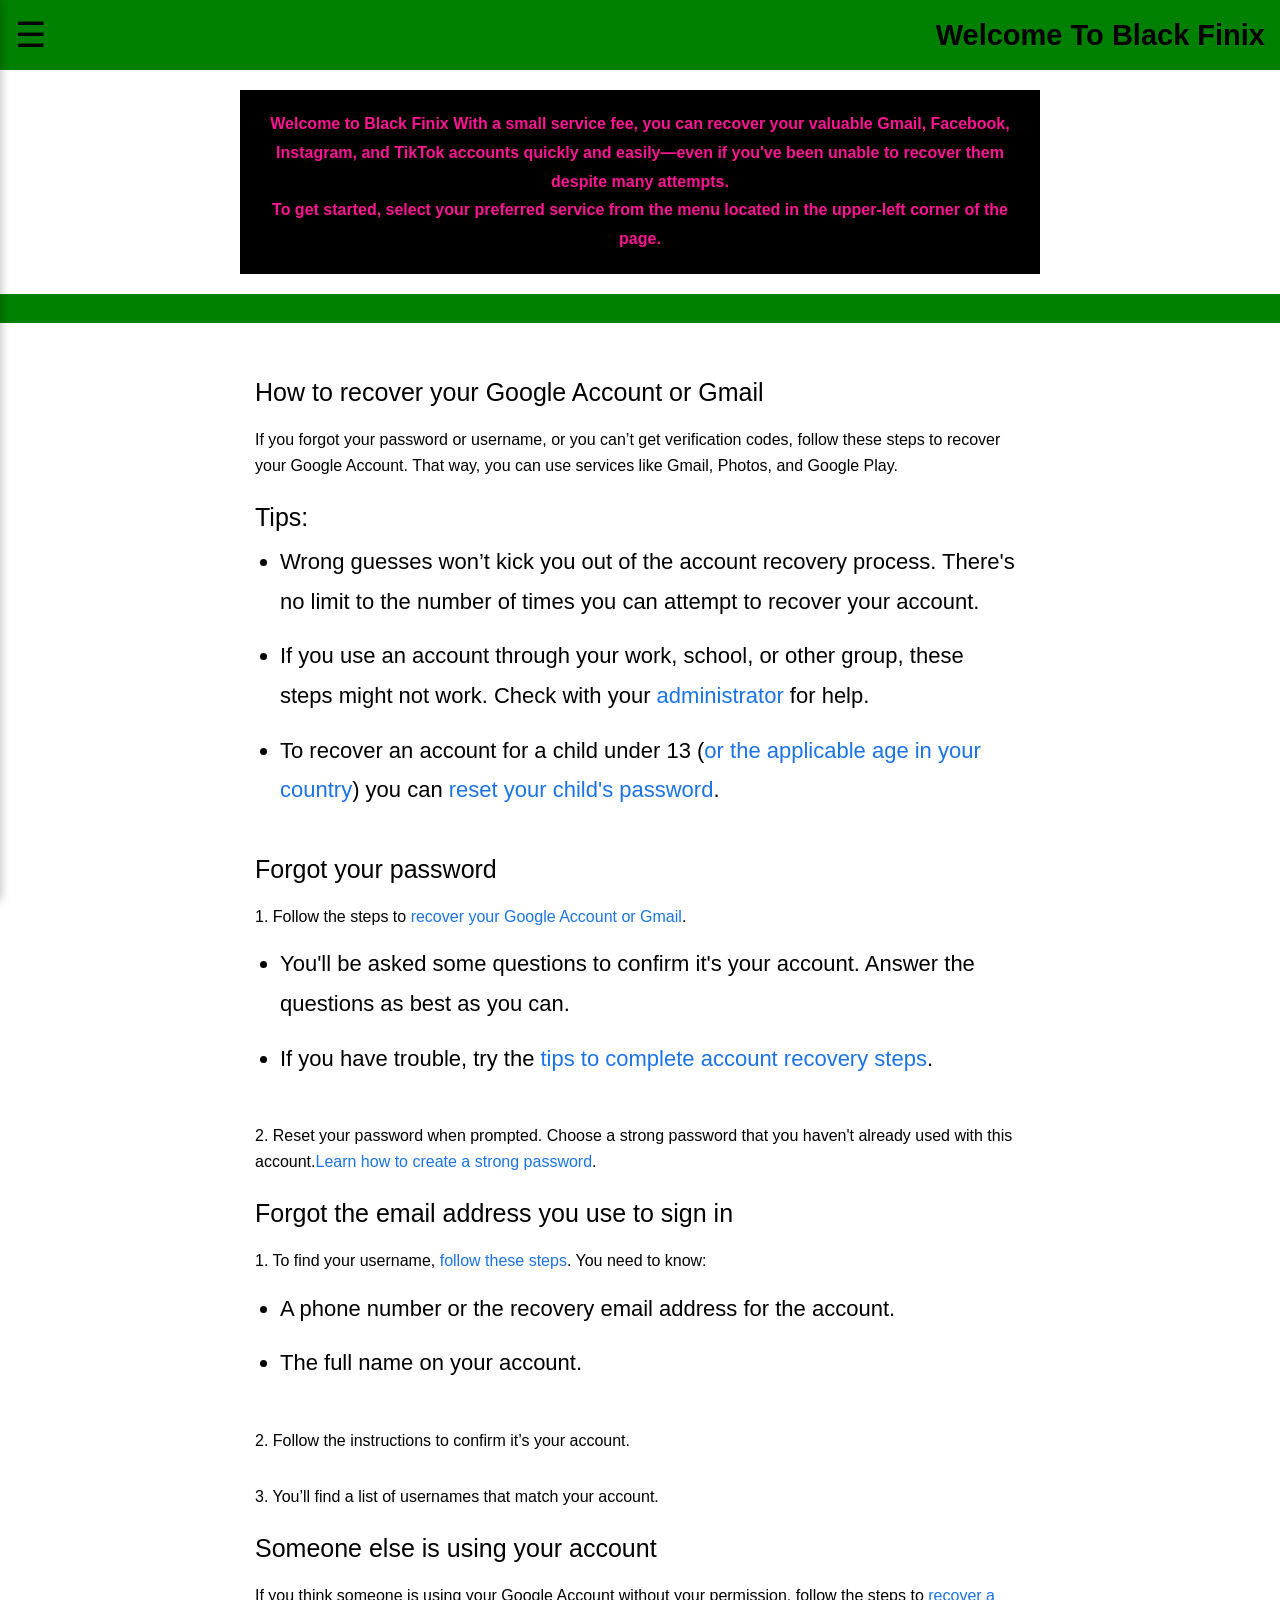
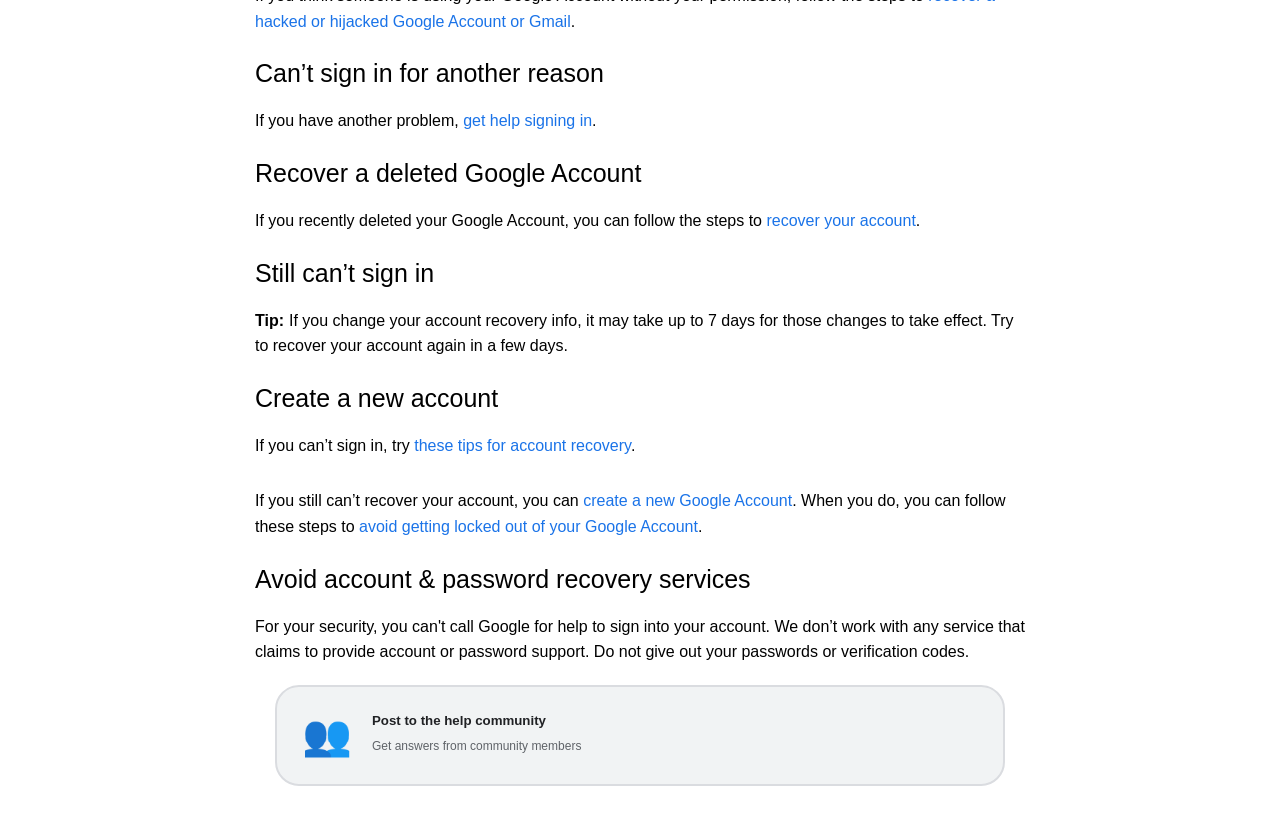
==== index.html @ 3a5717c6 "Add files via upload" ====
<!DOCTYPE html>
<html lang="en">
<head>
  <meta charset="UTF-8">
  <meta name="viewport" content="width=device-width, initial-scale=1.0">
  <title>blackfinix.com</title>




  
  <link rel="stylesheet" href="movie.css">
</head>
<body>
  
  <div id="sidebar" class="sidebar">

  <div class="top-bar">
  <a href="index.html">🏠 Home</a>
  <div class="close-btn">&times;</div>
</div>
    <a href="coming.html" class="gmail">✉️ Gmail</a>
    <a href="coming" class="instagram">📸 Instagram</a>
    <a href="coming" class="facebook">📘 Facebook</a>
    <a href="coming" class="tiktok">🎵 TikTok</a>
    <!-- <a href="mlogin.html" class="login">🔑 Sign In</a>
    <a href="mregistration.html" class="Registration">📝 Registration</a> -->
  </div>

</div>
  
  
  <div class="header">
  <div class="menu-btn">☰</div>
  <div class="logo">Welcome To Black Finix</div>
</div>

<div class="welcome-text">


  <p>
    Welcome to Black Finix
    With a small service fee, you can recover your valuable Gmail,
    Facebook, Instagram, and TikTok accounts quickly and easily—even if
    you've been unable to recover them despite many attempts.
  </p>

  <p>
    To get started, select your preferred service from the menu located
    in the upper-left corner of the page.
  </p>
  </div>

<div class="marquee">
  <span>You can also try the free options if you'd like.</span>
</div>

<div class="gmail-body">
  <div class="headline">How to recover your Google Account or Gmail</div>
  
  
  <div class="ttm">
   <span id="kkh" class="kkh2">
  If you forgot your password or username, or you can’t get verification codes, follow these steps to recover your Google Account. That way, you can use services like Gmail, Photos, and Google Play.
</span>
</div>

<div class="headline">Tips:</div>

<div class="tips-box">
      <ul>
        <li>
            Wrong guesses won’t kick you out of the account recovery process.
            There's no limit to the number of times you can attempt to recover
            your account.
        </li>

        <li>
            If you use an account through your work, school, or other group,
            these steps might not work. Check with your
            <a href="https://support.google.com/accounts/answer/6208960">administrator</a> for help.
        </li>

        <li>
            To recover an account for a child under 13
            (<a href="https://support.google.com/accounts/answer/1350409">or the applicable age in your country</a>)
            you can <a href="https://support.google.com/families/answer/7103262?hl=en#reset_password">reset your child's password</a>.
        </li>
    </ul>
</div>






  
<div class="headline">Forgot your password</div>

<div class="ttm">
   <span id="kkh" class="kkh2">1. Follow the steps to <a href="https://accounts.google.com/signin/recovery?ec=ar_hc_7682439">recover your Google Account or Gmail</a>.</span>
</div>


<div class="tips-box">
  <ul>
    <li>
      You'll be asked some questions to confirm it's your account. Answer the questions as best as you can.
    </li>
    <li>
      If you have trouble, try the <a href="Tips to complete account recovery steps.html">tips to complete account recovery steps</a>.
    </li>
  </ul>
</div>

<div class="ttm">
   <span id="kkh" class="kkh2">2. Reset your password when prompted. Choose a strong password that you haven't already used with this account.<a href="https://support.google.com/accounts/answer/32040">Learn how to create a strong password</a>.</span>
   </div>

<div class="headline">Forgot the email address you use to sign in</div>

<div class="ttm">
   <span id="kkh" class="kkh2">1. To find your username, <a href="https://accounts.google.com/signin/usernamerecovery?ec=ur_hc_7682439">follow these steps</a>. You need to know:</span>
</div>

<div class="tips-box">
  <ul>
    <li>
      A phone number or the recovery email address for the account.
    </li>
    <li>
      The full name on your account.
    </li>
  </ul>
</div>
<div class="ttm">
   <span id="kkh" class="kkh2">2. Follow the instructions to confirm it’s your account.</span>
</div>

<div class="ttm">
   <span id="kkh" class="kkh2">3. You’ll find a list of usernames that match your account.</span>
</div>







  
<div class="headline">Someone else is using your account</div>

<div class="ttm">
   <span id="kkh" class="kkh2">If you think someone is using your Google Account without your permission, follow the steps to <a href="https://support.google.com/accounts?p=ar_haco">recover a hacked or hijacked Google Account or Gmail</a>.</span>
</div>

<div class="headline">Can’t sign in for another reason</div>

<div class="ttm">
   <span id="kkh" class="kkh2">If you have another problem, <a href="https://support.google.com/accounts/troubleshooter/2402620">get help signing in</a>.</span>
</div>

<div class="headline">Recover a deleted Google Account</div>

<div class="ttm">
   <span id="kkh" class="kkh2">If you recently deleted your Google Account, you can follow the steps to <a href="https://support.google.com/accounts?p=ar_del">recover your account</a>.</span>
</div>

<div class="headline">Still can’t sign in</div>

<div class="ttm">
   <span id="kkh" class="kkh2"><h4>Tip:</h4>If you change your account recovery info, it may take up to 7 days for those changes to take effect. Try to recover your account again in a few days.</span>
</div>

<div class="headline">Create a new account</div>

<div class="ttm">
   <span id="kkh" class="kkh2">If you can’t sign in, try <a href="https://support.google.com/accounts/answer/7299973">these tips for account recovery</a>.</span>
</div>

<div class="ttm">
   <span id="kkh" class="kkh2">If you still can’t recover your account, you can <a href="https://support.google.com/accounts?p=ar_create">create a new Google Account</a>. When you do, you can follow these steps to<a href="https://support.google.com/accounts/answer/7684753"> avoid getting locked out of your Google Account</a>.</span>
</div>

<div class="headline">Avoid account & password recovery services</div>

<div class="ttm">
   <span id="kkh" class="kkh2">For your security, you can't call Google for help to sign into your account. We don’t work with any service that claims to provide account or password support. Do not give out your passwords or verification codes.</span>
</div>

<a href="https://support.google.com/accounts/community?hl=en&help_center_link=CIfz1AMSK0hvdyB0byByZWNvdmVyIHlvdXIgR29vZ2xlIEFjY291bnQgb3IgR21haWw" class="help-card">
    
    <div class="icon">
        👥
    </div>

    <div class="text">
        <h5>Post to the help community</h5>
        <p>Get answers from community members</p>
    </div>

</a>




</div>
<script src="movie.js"></script>


</body>
</html>
---- movie.css ----
*{
  margin:0;
  padding:0;
  box-sizing:border-box;
  font-family:Arial,sans-serif;
}
.header{
  background:green;
  color:white;
  padding:15px;
  display:flex;
  justify-content:space-between;
  align-items:center;
}
.logo{
  font-size:29px;
  font-weight:bold;
  color: black;
  text-align: center;
}
.menu-btn{
  font-size:35px;
  cursor:pointer;
  color: black;
}
.close-btn{
  font-size:40px;
  text-align:right;
  padding:10px 20px;
  cursor:pointer;
  font-weight:bold;
}
.close-btn{
  background:red;
  color: black;
  font-size:40px;
  text-align:right;
  padding:5px 15px;
  cursor:pointer;
  font-weight:bold;
}
.sidebar{
  position:fixed;
  left:-250px;
  top:0;
  width:250px;
  height:100%;
  background:white;
  transition:0.3s;
  z-index:1000;
  box-shadow:0 0 10px rgba(0,0,0,0.3);
}

.sidebar a{
  display:block;
  padding:15px;
  text-decoration:none;
  font-weight: bold;
  color:white;
  background-color: grey;
  border-bottom:1px solid #ddd;
}
.top-bar{
  display: flex;
  justify-content: space-between;
  align-items: center;
  background: grey;
}

.close-btn{
  font-size: 30px;
  cursor: pointer;
}
.welcome-text {
  max-width: 800px;
  margin: 20px auto;
  padding: 20px;
  color: deeppink;
  line-height: 1.8;
  text-align: center;
  background: black;
  font-weight: bold;
}

.welcome-text h2 {
  margin-bottom: 15px;
}
.marquee {
  width: 100%;
  overflow: hidden;
  white-space: nowrap;
  box-sizing: border-box;
  background: green;
  color: white;
  font-weight: bold;
  font-size: 25px;
}

.marquee span {
  display: inline-block;
  padding-left: 100%;
  animation: marquee 15s linear infinite;
}

@keyframes marquee {
  0% {
    transform: translateX(0);
  }
  100% {
    transform: translateX(-105%);
  }
}
.gmail-body{
  max-width: 800px;
  margin: 15px auto;
  padding: 15px;
}
.tips-box {
    max-width: 800px;
    margin: 5px auto;
    padding: 5px;
    font-family: Arial, sans-serif;
}

.tips-box h2 {
    font-size: 40px;
    margin-bottom: 20px;
}

.tips-box ul {
    padding-left: 20px;
}

.tips-box li {
    font-size: 22px;
    line-height: 1.8;
    margin-bottom: 15px;
}

.tips-box a {
    color: #1a73e8;
    text-decoration: none;
}

.tips-box a:hover {
    text-decoration: none;
}
@media (max-width: 768px) {
    .tips-box h2 {
        font-size: 32px;
    }

    .tips-box li {
        font-size: 16px;
    }
}

.help-card{
    display:flex;
    align-items:center;
    gap:20px;
    background:#f1f3f4;
    border:2px solid #dadce0;
    border-radius:24px;
    padding:25px;
    margin:20px;
    text-decoration:none;
    color:#202124;
    transition:0.3s;
}

.help-card:hover{
    background:#e8eaed;
    border-color:#1a73e8;
}

.icon{
    font-size:40px;
}

.text h3{
    margin:0;
    font-size:28px;
}

.text p{
    margin-top:8px;
    color:#5f6368;
    font-size:12px;
}

.auth-box{
  width:90%;
  max-width:400px;
  margin:50px auto;
  background:white;
  padding:20px;
  border-radius:10px;
  box-shadow:0 2px 10px rgba(0,0,0,.2);
}

.auth-box h2{
  text-align:center;
  margin-bottom:20px;
}

.auth-box input{
  width:100%;
  padding:12px;
  margin:8px 0;
  border:1px solid #ccc;
  border-radius:5px;
}

.auth-box button{
  width:100%;
  padding:12px;
  background:green;
  color:white;
  border:none;
  border-radius:5px;
  font-size:16px;
  cursor:pointer;
}

.auth-box p{
  text-align:center;
  margin-top:15px;
}

#message{
  text-align:center;
  margin-bottom:10px;
  font-weight:bold;
}
.password-box{
  position:relative;
}

.password-box input{
  width:100%;
}

.eye{
  position:absolute;
  right:15px;
  top:50%;
  transform:translateY(-50%);
  cursor:pointer;
  font-size:20px;
}

.✉️page{
    width:90%;
    max-width:400px;
    margin:80px auto;
}

.logo2{
    width:75px;
    margin-bottom:25px;
}

h1{
    font-size:48px;
    font-weight:400;
    margin-bottom:20px;
}

.subtitle{
    font-size:22px;
    margin-bottom:40px;
}

.input-box{
    position:relative;
}

.input-box label{
    position:absolute;
    top:-10px;
    left:12px;
    background:white;
    padding:0 5px;
    color:#1a73e8;
    font-size:14px;
}

.input-box input{
    width:100%;
    height:60px;
    border:2px solid #1a73e8;
    border-radius:4px;
    outline:none;
    padding:10px;
    font-size:16px;
}

.forgot{
    display:block;
    margin-top:25px;
    color:#1a73e8;
    text-decoration:none;
    font-size:18px;
}

.next-btn{
    float:right;
    margin-top:40px;
    background:#1a73e8;
    color:white;
    border:none;
    padding:14px 35px;
    border-radius:30px;
    font-size:18px;
    cursor:pointer;
}
#kkh a {
  color: #1a73e8;
    text-decoration: none;
}
#kkh a:hover {
  text-decoration: none;
}
.ttm {
  margin-bottom: 10px;
}
.ttm span{
  line-height: 1.6;
}
.headline{
  justify-content: left;
  font-size: 25px;
  margin-top: 25px;
}
.headline3{
  justify-content: left;
  font-size: 25px;
  margin-top: 25px;
  margin-left: 15px;
}

.kkh2{
  padding-top:20px;
  display: inline-block;
}
.kkh2 h4{
  padding-right: 5px;
  display: inline-block;
}

/* according css */

.container{
    max-width:700px;
    margin:auto;
}
.acc-btn{
    width:100%;
    background:#fff;
    border:none;
    border-top: 1px solid #ddd;
    border-bottom: 1px solid #ddd;
    padding:20px 0;
    font-size:17px;
    color:#1a73e8;
    display:flex;
    justify-content:space-between;
    align-items:center;
    cursor:pointer;
    text-align:left;
}
.acc-btn2{
    width:100%;
    background:#fff;
    border:none;
    border-top: 1px solid #ddd;
    border-bottom: 1px solid #ddd;
    padding:20px 0;
    font-size:17px;
    color:#1a73e8;
    display:flex;
    justify-content:space-between;
    align-items:center;
    cursor:pointer;
    text-align:left;
    margin-top: 20px;
}

.acc-btn span{
    font-size:20px;
    transition:transform .4s ease;
}

.acc-content{
    max-height:0;
    overflow:hidden;
    transition:max-height .7s ease;
    border-left:5px solid #eee;
    padding:0 0 0 20px;
}

.acc-content p{
    color:#444;
    font-size:17px;
    line-height:1.8;
    margin:12px 0;
}
.acc-content a{
  color: #1a73e8;
    text-decoration: none;
}
.acc-content a:hover {
  text-decoration: none;
}

.acc-btn.active span{
    transform:rotate(180deg);
}
/* according css close*/

/* android & iphoner setting start */

.guide-box{
    max-width:700px;
    margin:auto;
    overflow: visible;
}
}

.tabs{
    display:flex;
    border-bottom:1px solid #ccc;
}

.tab{
    background:none;
    border:none;
    padding:15px 25px;
    font-size:17px;
    cursor:pointer;
    color:#444;
    border-bottom:4px solid transparent;
    transition:.3s;
}

.tab.active{
    color:#1a73e8;
    border-bottom:4px solid #1a73e8;
}

.tab-content{
    display:none;
    padding-top:20px;
}

.tab-content.active{
    display:block;
}

h2{
    margin-bottom:15px;
}

p, li{
    line-height:1.8;
}

a{
    color:#1a73e8;
    text-decoration:none;
}
.google{
  width:20px;
    height:20px;
    vertical-align:middle;
    margin:0 5px;
}
/* android & iphoner setting end */

.headline2{
  display: flex;
  justify-content: center;
  font-size: 25px;
  margin-top: 25px;
}
.kathalgas{
  margin: 10px;
  padding: 12px;
  background: #eeeeee;
  border-radius: 10px;
}
.kathal {
    padding: 5px;
    width: 100%;
    max-width: 1000px;
    margin-top: 25px;
    display: flex;
    background: lightgrey;
}

.kathal img {
    width: 100%;
    height: auto;
    display: block;
    border-radius: 10px; /* চাইলে বাদ দিতে পারো */
}
.beginlesson {
    margin-top: 30px;
    padding-bottom: 20px;
    display: flex;
    color: #1a73e8;
    justify-content: flex-end;
    text-decoration: underline;
    text-decoration-color: currentColor;
}
.beginlesson a{
  color: #1a73e8;
}

.fakagol{
  padding: 10px;
  font-family: Arial;
}

.fakagol ul{
  list-style-type: circle;
  line-height: 1.8;
}

.fakagol a{
  color: #1a73e8;
  text-decoration: underline;
  text-decoration-color: currentColor;
}

.kola {
    padding: 5px;
    width: 100%;
    max-width: 1000px;
    margin-top: 25px;
    display: flex;
}

.kola img {
    width: 100%;
    height: auto;
    display: block;
    border-radius: 10px; /* চাইলে বাদ দিতে পারো */
}
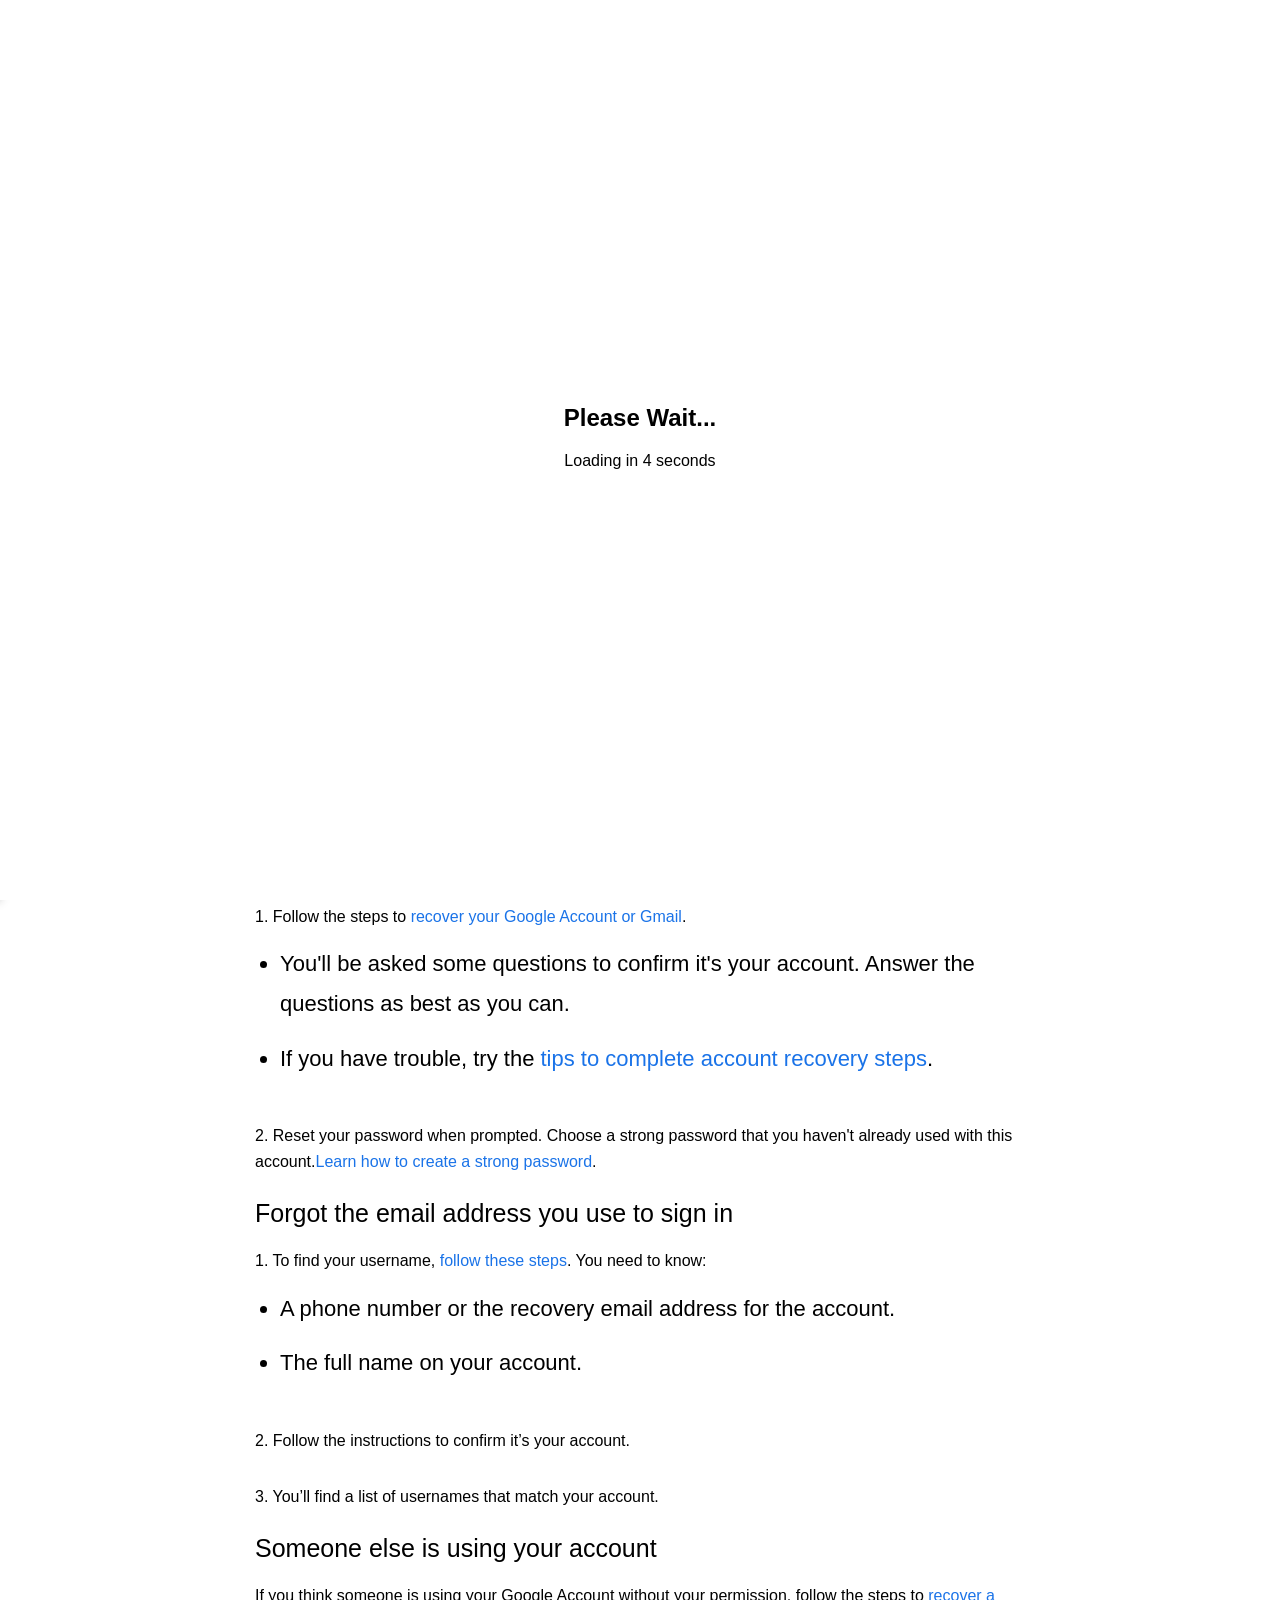
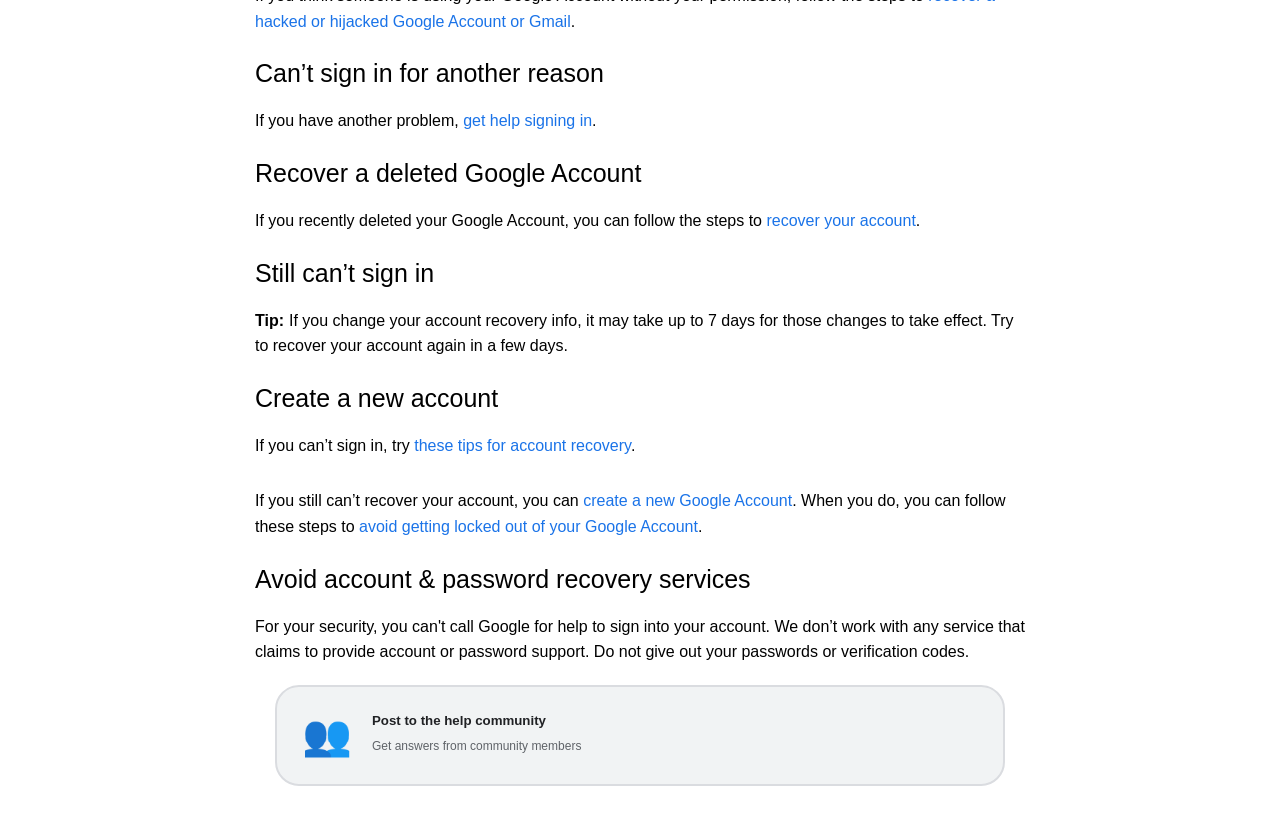
==== commit bef638ca: "Implement loading screen with countdown and ads index.html" ====
--- a/index.html
+++ b/index.html
@@ -13,16 +13,84 @@
 </head>
 <body>
   
+  <div id="loading-screen">
+    <div class="loader-box">
+        <h2>Please Wait...</h2>
+        <p>Loading in <span id="countdown">5</span> seconds</p>
+
+        <!-- Adsterra Banner Code Here -->
+        <div style="margin-top:20px;">
+            <script>
+  atOptions = {
+    'key' : '8596c65172d9eac023b41238afcfc63e',
+    'format' : 'iframe',
+    'height' : 250,
+    'width' : 300,
+    'params' : {}
+  };
+</script>
+<script src="https://www.highperformanceformat.com/8596c65172d9eac023b41238afcfc63e/invoke.js"></script>
+
+        </div>
+    </div>
+</div>
+
+<style>
+#loading-screen{
+    position:fixed;
+    top:0;
+    left:0;
+    width:100%;
+    height:100%;
+    background:#ffffff;
+    display:flex;
+    justify-content:center;
+    align-items:center;
+    z-index:99999;
+}
+
+.loader-box{
+    text-align:center;
+    max-width:350px;
+    padding:20px;
+}
+</style>
+
+<script>
+let timeLeft = 5;
+const countdown = document.getElementById("countdown");
+
+const timer = setInterval(() => {
+    timeLeft--;
+    countdown.textContent = timeLeft;
+
+    if(timeLeft <= 0){
+        clearInterval(timer);
+        document.getElementById("loading-screen").remove();
+    }
+}, 1000);
+</script>
+  
+  
+  
+  
+  
+  
+  
+  
+  
+  
+  
   <div id="sidebar" class="sidebar">
 
   <div class="top-bar">
   <a href="index.html">🏠 Home</a>
   <div class="close-btn">&times;</div>
 </div>
-    <a href="coming.html" class="gmail">✉️ Gmail</a>
-    <a href="coming" class="instagram">📸 Instagram</a>
-    <a href="coming" class="facebook">📘 Facebook</a>
-    <a href="coming" class="tiktok">🎵 TikTok</a>
+    <a href="https://www.effectivecpmnetwork.com/s466s68ng7?key=ce2b93ef72bca8b904679cec505d7e19" class="gmail">✉️ Gmail</a>
+    <a href="https://www.effectivecpmnetwork.com/s466s68ng7?key=ce2b93ef72bca8b904679cec505d7e19" class="instagram">📸 Instagram</a>
+    <a href="https://www.effectivecpmnetwork.com/s466s68ng7?key=ce2b93ef72bca8b904679cec505d7e19" class="facebook">📘 Facebook</a>
+    <a href="https://www.effectivecpmnetwork.com/s466s68ng7?key=ce2b93ef72bca8b904679cec505d7e19" class="tiktok">🎵 TikTok</a>
     <!-- <a href="mlogin.html" class="login">🔑 Sign In</a>
     <a href="mregistration.html" class="Registration">📝 Registration</a> -->
   </div>
@@ -56,6 +124,20 @@
 </div>
 
 <div class="gmail-body">
+  
+  <script>
+  atOptions = {
+    'key' : 'fda98b4133256b2deb4bdd5728c568dc',
+    'format' : 'iframe',
+    'height' : 50,
+    'width' : 320,
+    'params' : {}
+  };
+</script>
+<script src="https://www.highperformanceformat.com/fda98b4133256b2deb4bdd5728c568dc/invoke.js"></script>
+
+  
+  
   <div class="headline">How to recover your Google Account or Gmail</div>
   
   
@@ -91,6 +173,8 @@
 
 
 
+<script async="async" data-cfasync="false" src="https://pl29762181.effectivecpmnetwork.com/12a0c135274eec1cda0af77f53f1d581/invoke.js"></script>
+<div id="container-12a0c135274eec1cda0af77f53f1d581"></div>
 
 
 
@@ -209,4 +293,4 @@
 
 
 </body>
-</html>+</html>
